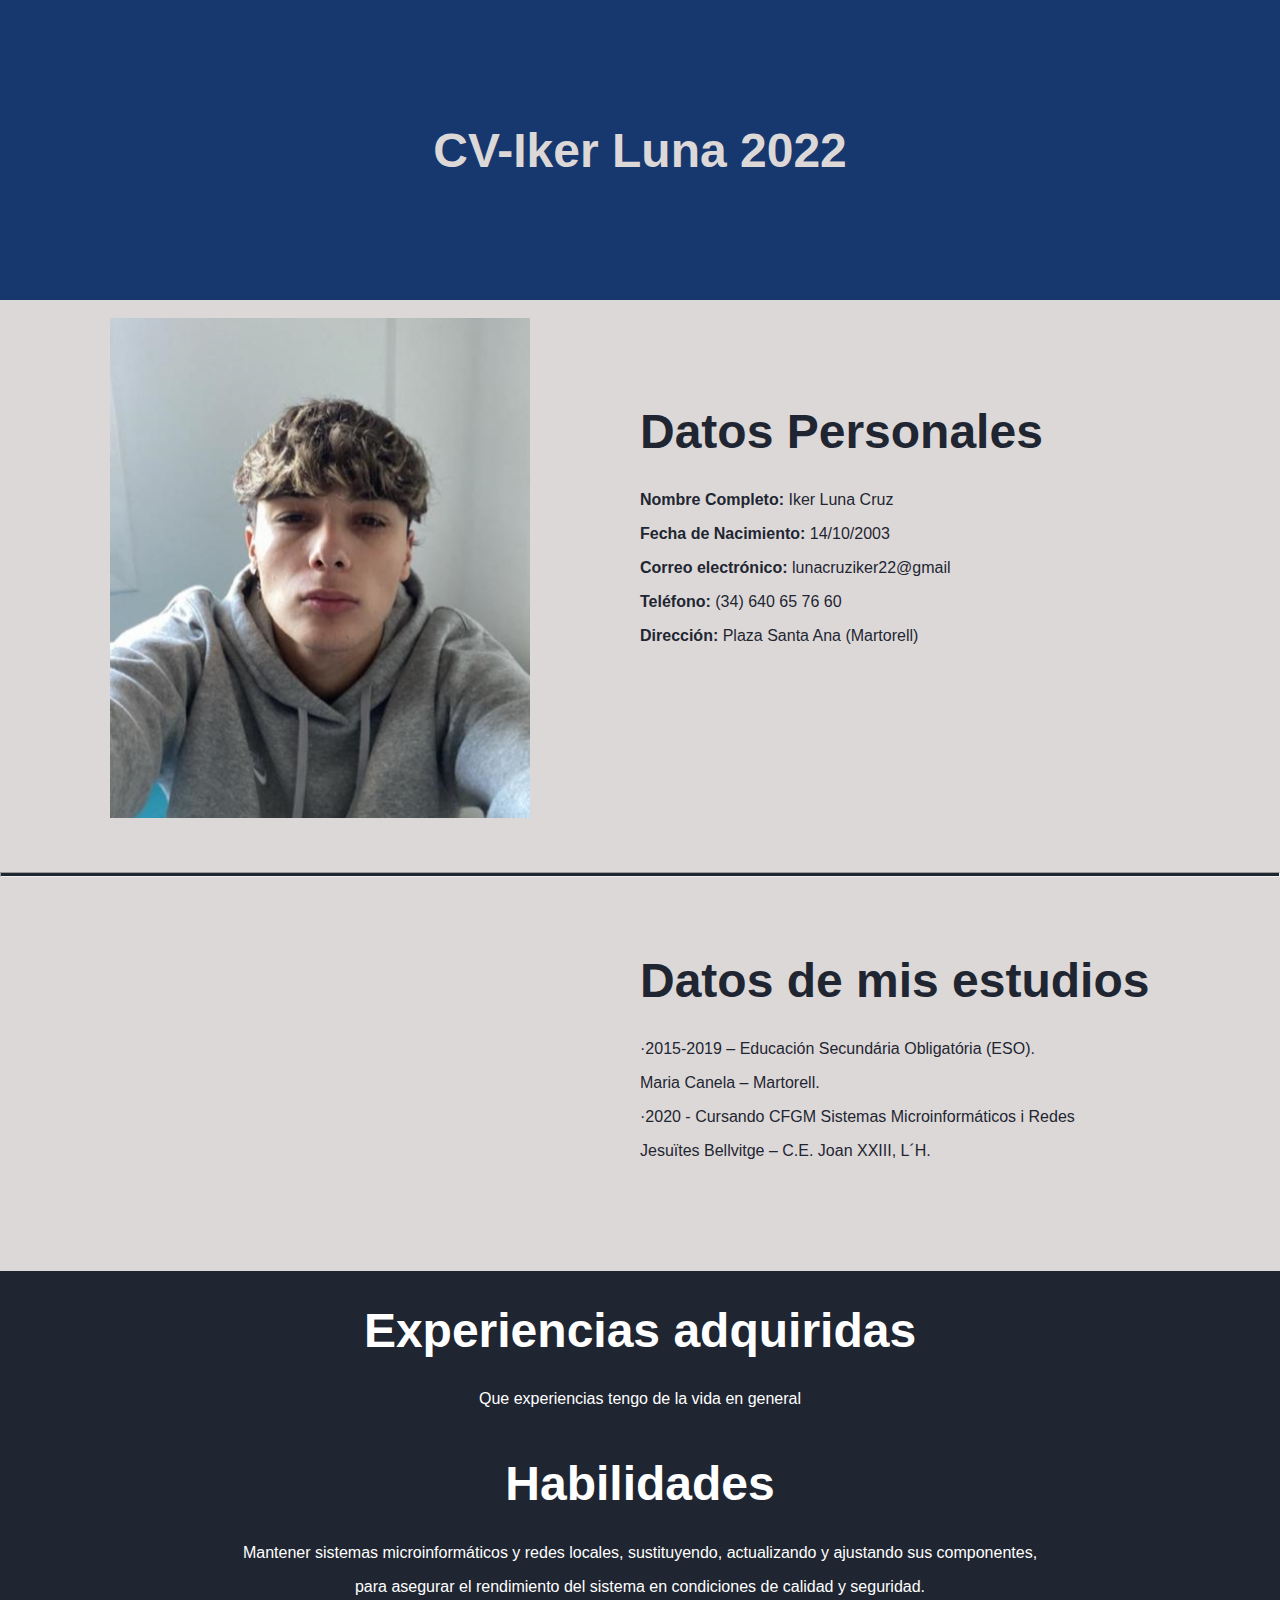
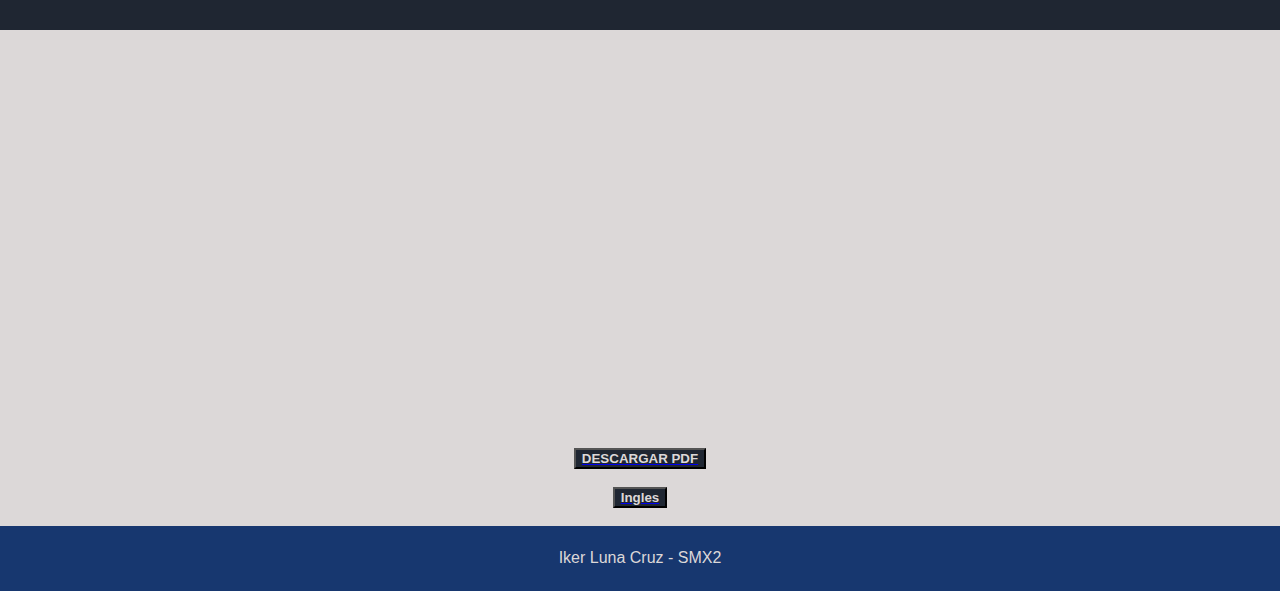
==== index.html @ c4a6e59e "first comm" ====
<!DOCTYPE html>
<html lang="en">

<head>
    <meta charset="UTF-8">
    <meta http-equiv="X-UA-Compatible" content="IE=edge">
    <meta name="viewport" content="width=device-width, initial-scale=1.0">
    <title>CV Iker Luna</title>
    <link rel="stylesheet" href="./css/style.css">
    <script src="./js/main.js"></script>
    <link rel="preconnect" href="https://fonts.googleapis.com">
    <link rel="preconnect" href="https://fonts.gstatic.com" crossorigin>
    <link href="https://fonts.googleapis.com/css2?family=Varela+Round&display=swap" rel="stylesheet">
</head>

<body>
    <header class="flex" id="header">
        <h1>CV-Iker Luna 2022</h1>
    </header>
    <div class="row">
        <br>
        <div class="column-2 flex fila1">
            <img src="./img/Imagen correo.jpg" alt="imagen" id="imagen">
        </div>
        <br>
        <br>
        <br>
        <div class="column-2 fila1">
            <h1>Datos Personales</h1>
            <p><b>Nombre Completo:</b> Iker Luna Cruz</p>
            <p><b>Fecha de Nacimiento:</b> 14/10/2003</p>
            <p><b>Correo electrónico:</b> lunacruziker22@gmail</p>
            <p><b>Teléfono:</b> (34) 640 65 76 60</p>
            <p><b>Dirección:</b> Plaza Santa Ana (Martorell)</p>
            
        </div>
        <hr>
        <br>
        <div class="column-2 fila2 flex">
            <iframe src="https://www.google.com/maps/embed?pb=!1m18!1m12!1m3!1d2995.1127574472985!2d2.1051025156549263!3d41.349902806280525!2m3!1f0!2f0!3f0!3m2!1i1024!2i768!4f13.1!3m3!1m2!1s0x12a498d64bd023fd%3A0x26089fc39cb352a3!2sJesu%C3%AFtes%20Bellvitge%20-%20Centre%20d&#39;Estudis%20Joan%20XXIII!5e0!3m2!1sca!2ses!4v1651827604079!5m2!1sca!2ses"
                width="90%" height="100%" style="border:0;" allowfullscreen="" loading="lazy" referrerpolicy="no-referrer-when-downgrade"></iframe>
        </div>
        <br>
        <div class="column-2 fila2">
            <h1>Datos de mis estudios</h1>
            <p>·2015-2019 – Educación Secundária Obligatória (ESO).</p>
            <p> Maria Canela – Martorell.</p> 
            <p>·2020 - Cursando CFGM Sistemas Microinformáticos i Redes</p>
            <p>Jesuïtes Bellvitge – C.E. Joan XXIII, L´H.</p>
        </div>
        <div class="column-1 fila3">
            <h1>Experiencias adquiridas</h1>
            <p>Que experiencias tengo de la vida en general</p>
        </div>
        <div class="column-1 fila4">
            <h1>Habilidades</h1>
            <p>Mantener sistemas microinformáticos y redes locales, sustituyendo,
                actualizando y ajustando sus componentes,</p>
            <p>para asegurar el rendimiento del sistema en condiciones de calidad y seguridad.</p>
            <br>
        </div>
        <br>
        <div class="column-1 fila5 flex">
        <br>
            <iframe class="video" width="800" height="400" src="https://www.youtube.com/embed/TSJAxi2wPQ8" title="YouTube video player" frameborder="0" allow="accelerometer; autoplay; clipboard-write; encrypted-media; gyroscope; picture-in-picture" allowfullscreen></iframe>
        </div>
        <br>
        <div class="column-1 fila6 padding1">
            <br>
            <a target="_black" href="./CV Iker Luna.pdf" download="CV Iker Luna" class="flex"><button class="pdf"><b>DESCARGAR PDF</b></button></a>
            <br>
            <a class="flex" href="./en/index.html"><button class="ingles"><b>Ingles</b></button></a>
            <br>
        </div>
    </div>
    <footer class="flex">
        <p>Iker Luna Cruz - SMX2</p>
    </footer>
</body>

</html>
---- css/style.css ----
html {
    font-size: 16px;
    font-family: 'Varela Round', sans-serif;
    background-color: #dcd8d8;
    color: #1f2632;
}


/* Redimensión de fuente utilizando rem */

p {
    font-size: 1rem;
}

h1 {
    font-size: 3rem;
}

h2 {
    font-size: 2rem;
}

h3 {
    font-size: 1.6rem;
}

h4 {
    font-size: 1.3rem;
}

h5 {
    font-size: 1.15rem;
}

h6 {
    font-size: 1.05rem;
}


/**************************/


/* clases predefinidas */

* {
    box-sizing: border-box;
    font-family: 'Quicksand', sans-serif;
}

body {
    margin: 0;
}


/* Clear floats after the columns */

.row:after {
    content: "";
    display: table;
    clear: both;
}


/* Diseño de columnas */

.column-1 {
    width: 100%;
    float: left;
}

.column-2 {
    width: 50%;
    float: left;
}

.column-3 {
    width: 33.33%;
    float: left;
}

.column-4 {
    width: 25%;
    float: left;
}

.column-5 {
    width: 20%;
    float: left;
}

.column-6 {
    width: 16.66%;
    float: left;
}

.column-75 {
    width: 75%;
    float: left;
}


/* Otras clases */

#header {
    background-color: #17376f;
    color: #dcd8d8;
    height: 300px;
    align-items: center;
    display: flex;
    
}

#imagen {
    height: 100%;
}

hr {
    height: 5px;
    background-color: #1f2632;
}

.fila1 {
    height: 500px;
}

.fila2 {
    height: 350px;
}

.fila3 {
    text-align: center;
    color: white;
    background-color: #1f2632;
}

.fila4 {
    text-align: center;
    color: white;
    background-color: #1f2632;
}

.pdf {
    background-color: #1f2632;
    color: #dcd8d8;
}

.ingles {
    background-color: #1f2632;
    color: #dcd8d8;
}

footer {
    background-color: #17376f;
    color: #dcd8d8;
    height: 65px;
}

video{
    padding-top: 5%;
    padding-bottom: 5%;

}

/* clase para centrar contenido en horizontal y vertical (lo centra respecto al elemento padre) */

.flex {
    display: flex;
    align-items: center;
    justify-content: center;
}

@media only screen and (max-width: 600px) {
    /* column-2 pasará de tener 50% a 100% */
    .column-2 {
        width: 100%;
    }
    /* column-3 pasará de tener 33.33% a 100% */
    .column-3 {
        width: 100%;
    }
    /* column-4 pasará de tener 25% a 50% */
    .column-4 {
        width: 50%;
    }
    img {
        height: 60vw;
    }
}
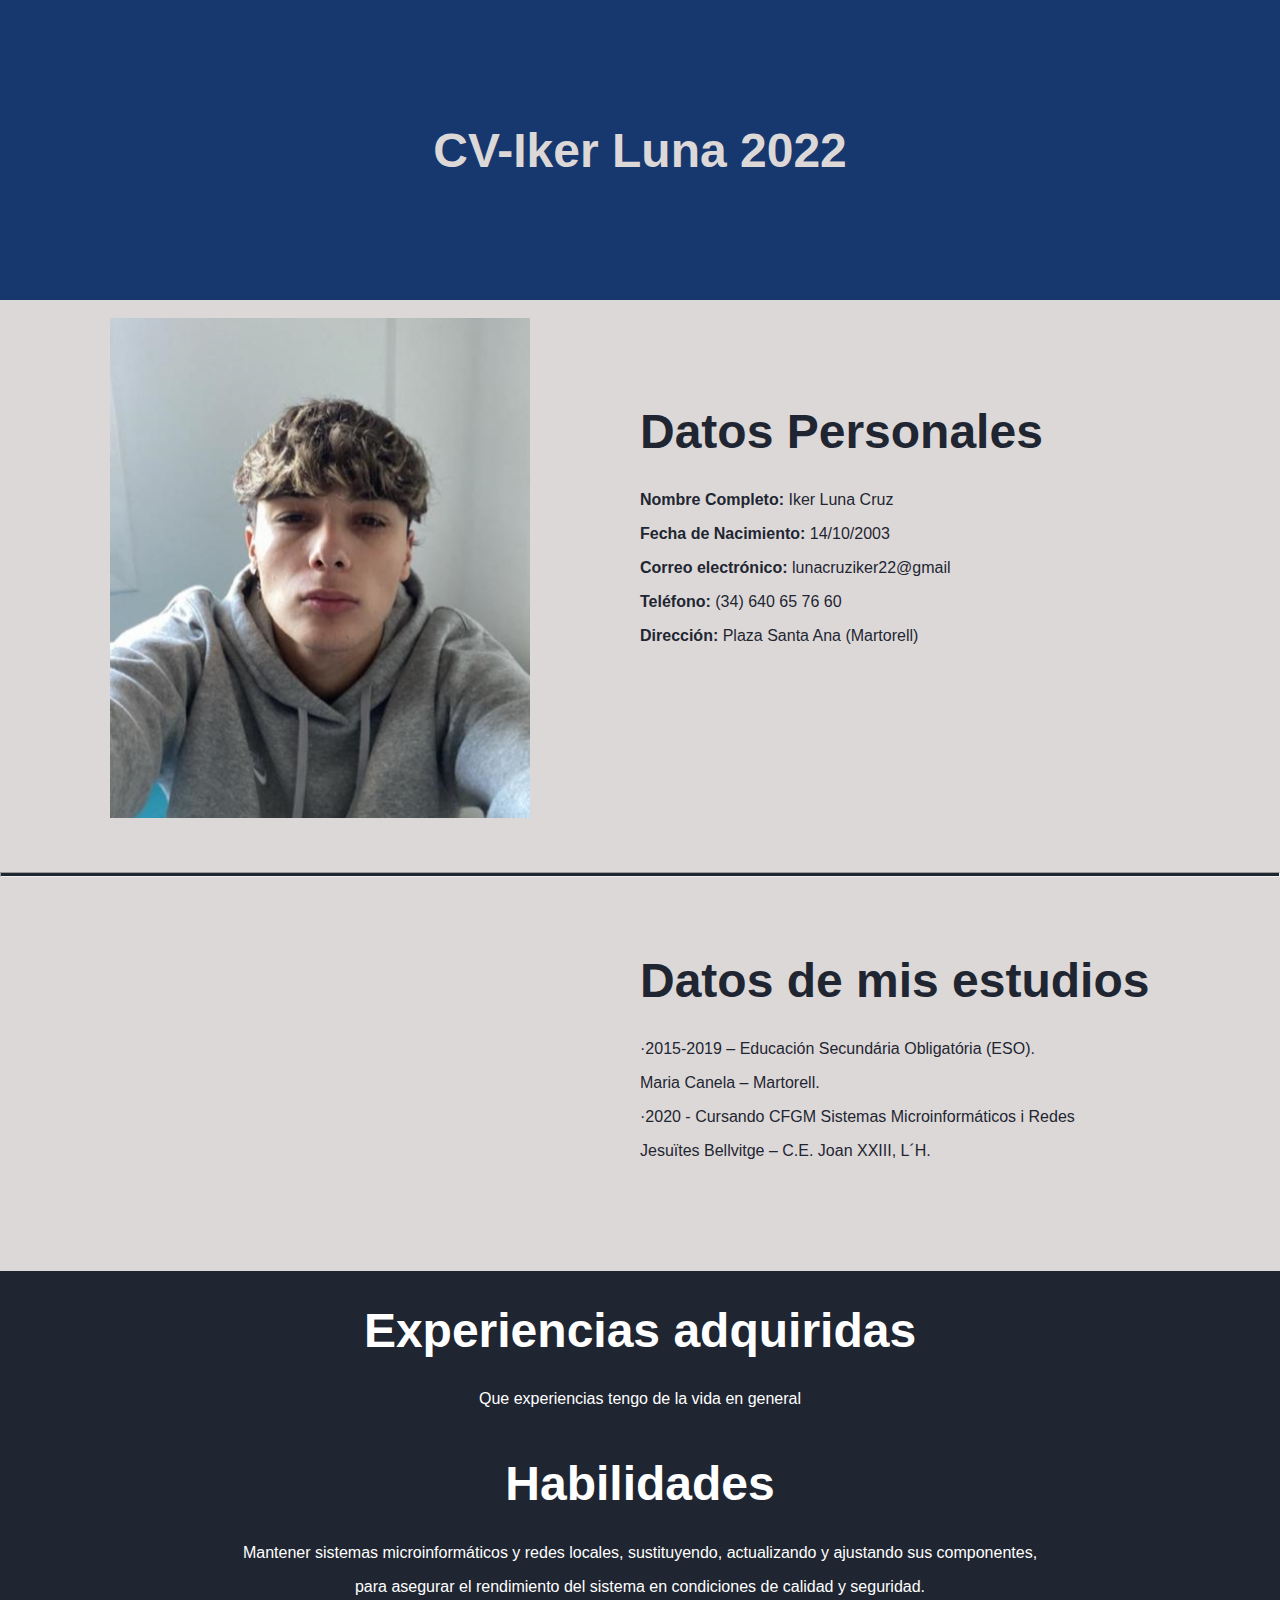
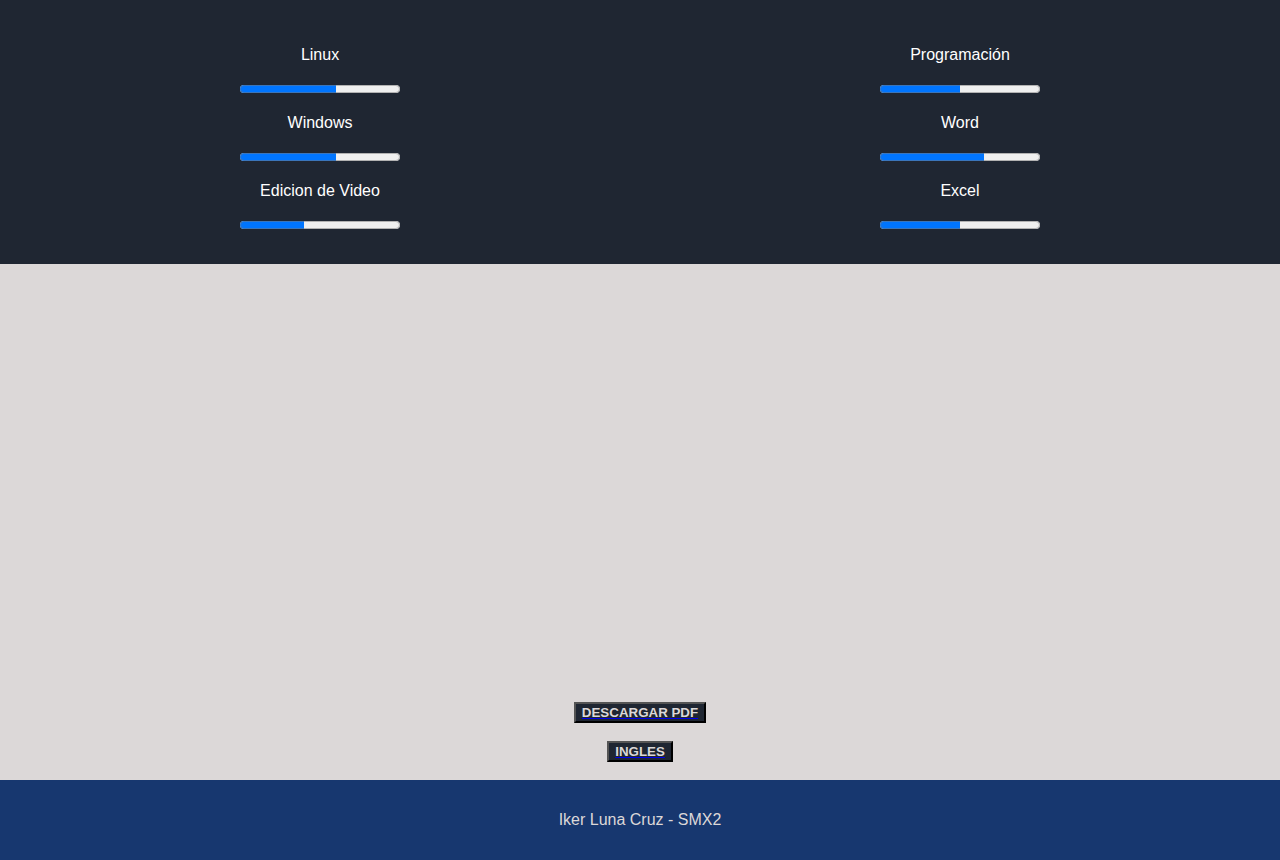
==== commit d07bcf7c: "first comm" ====
--- a/index.html
+++ b/index.html
@@ -32,7 +32,7 @@
             <p><b>Correo electrónico:</b> lunacruziker22@gmail</p>
             <p><b>Teléfono:</b> (34) 640 65 76 60</p>
             <p><b>Dirección:</b> Plaza Santa Ana (Martorell)</p>
-            
+
         </div>
         <hr>
         <br>
@@ -44,7 +44,7 @@
         <div class="column-2 fila2">
             <h1>Datos de mis estudios</h1>
             <p>·2015-2019 – Educación Secundária Obligatória (ESO).</p>
-            <p> Maria Canela – Martorell.</p> 
+            <p> Maria Canela – Martorell.</p>
             <p>·2020 - Cursando CFGM Sistemas Microinformáticos i Redes</p>
             <p>Jesuïtes Bellvitge – C.E. Joan XXIII, L´H.</p>
         </div>
@@ -54,14 +54,24 @@
         </div>
         <div class="column-1 fila4">
             <h1>Habilidades</h1>
-            <p>Mantener sistemas microinformáticos y redes locales, sustituyendo,
-                actualizando y ajustando sus componentes,</p>
+            <p>Mantener sistemas microinformáticos y redes locales, sustituyendo, actualizando y ajustando sus componentes,</p>
             <p>para asegurar el rendimiento del sistema en condiciones de calidad y seguridad.</p>
             <br>
+            <div class="column-2 fila4 progreso">
+                <p>Linux</p><progress max="100" value="60"></progress>
+                <p>Windows</p><progress max="100" value="60"></progress>
+                <p>Edicion de Video</p><progress max="100" value="40"></progress>
+            </div>
+            <div class="column-2 fila4 progreso">
+                <p>Programación</p><progress max="100" value="50"></progress>
+                <p>Word</p><progress max="100" value="65"></progress>
+                <p>Excel</p><progress max="100" value="50"></progress>
+                <br>
+            </div>
         </div>
         <br>
         <div class="column-1 fila5 flex">
-        <br>
+            <br>
             <iframe class="video" width="800" height="400" src="https://www.youtube.com/embed/TSJAxi2wPQ8" title="YouTube video player" frameborder="0" allow="accelerometer; autoplay; clipboard-write; encrypted-media; gyroscope; picture-in-picture" allowfullscreen></iframe>
         </div>
         <br>
@@ -69,7 +79,7 @@
             <br>
             <a target="_black" href="./CV Iker Luna.pdf" download="CV Iker Luna" class="flex"><button class="pdf"><b>DESCARGAR PDF</b></button></a>
             <br>
-            <a class="flex" href="./en/index.html"><button class="ingles"><b>Ingles</b></button></a>
+            <a class="flex" href="./en/index.html"><button class="ingles"><b>INGLES</b></button></a>
             <br>
         </div>
     </div>
--- a/css/style.css
+++ b/css/style.css
@@ -107,7 +107,6 @@
     height: 300px;
     align-items: center;
     display: flex;
-    
 }
 
 #imagen {
@@ -137,6 +136,11 @@
     text-align: center;
     color: white;
     background-color: #1f2632;
+    padding-bottom: 15px;
+}
+
+.fila5 {
+    padding-top: 20px;
 }
 
 .pdf {
@@ -153,13 +157,16 @@
     background-color: #17376f;
     color: #dcd8d8;
     height: 65px;
+    text-align: center;
+    padding-bottom: 40px;
+    padding-top: 40px;
 }
 
-video{
+video {
     padding-top: 5%;
     padding-bottom: 5%;
+}
 
-}
 
 /* clase para centrar contenido en horizontal y vertical (lo centra respecto al elemento padre) */
 
@@ -185,4 +192,8 @@
     img {
         height: 60vw;
     }
+    #imagen {
+        height: 425px;
+        width: 100%;
+    }
 }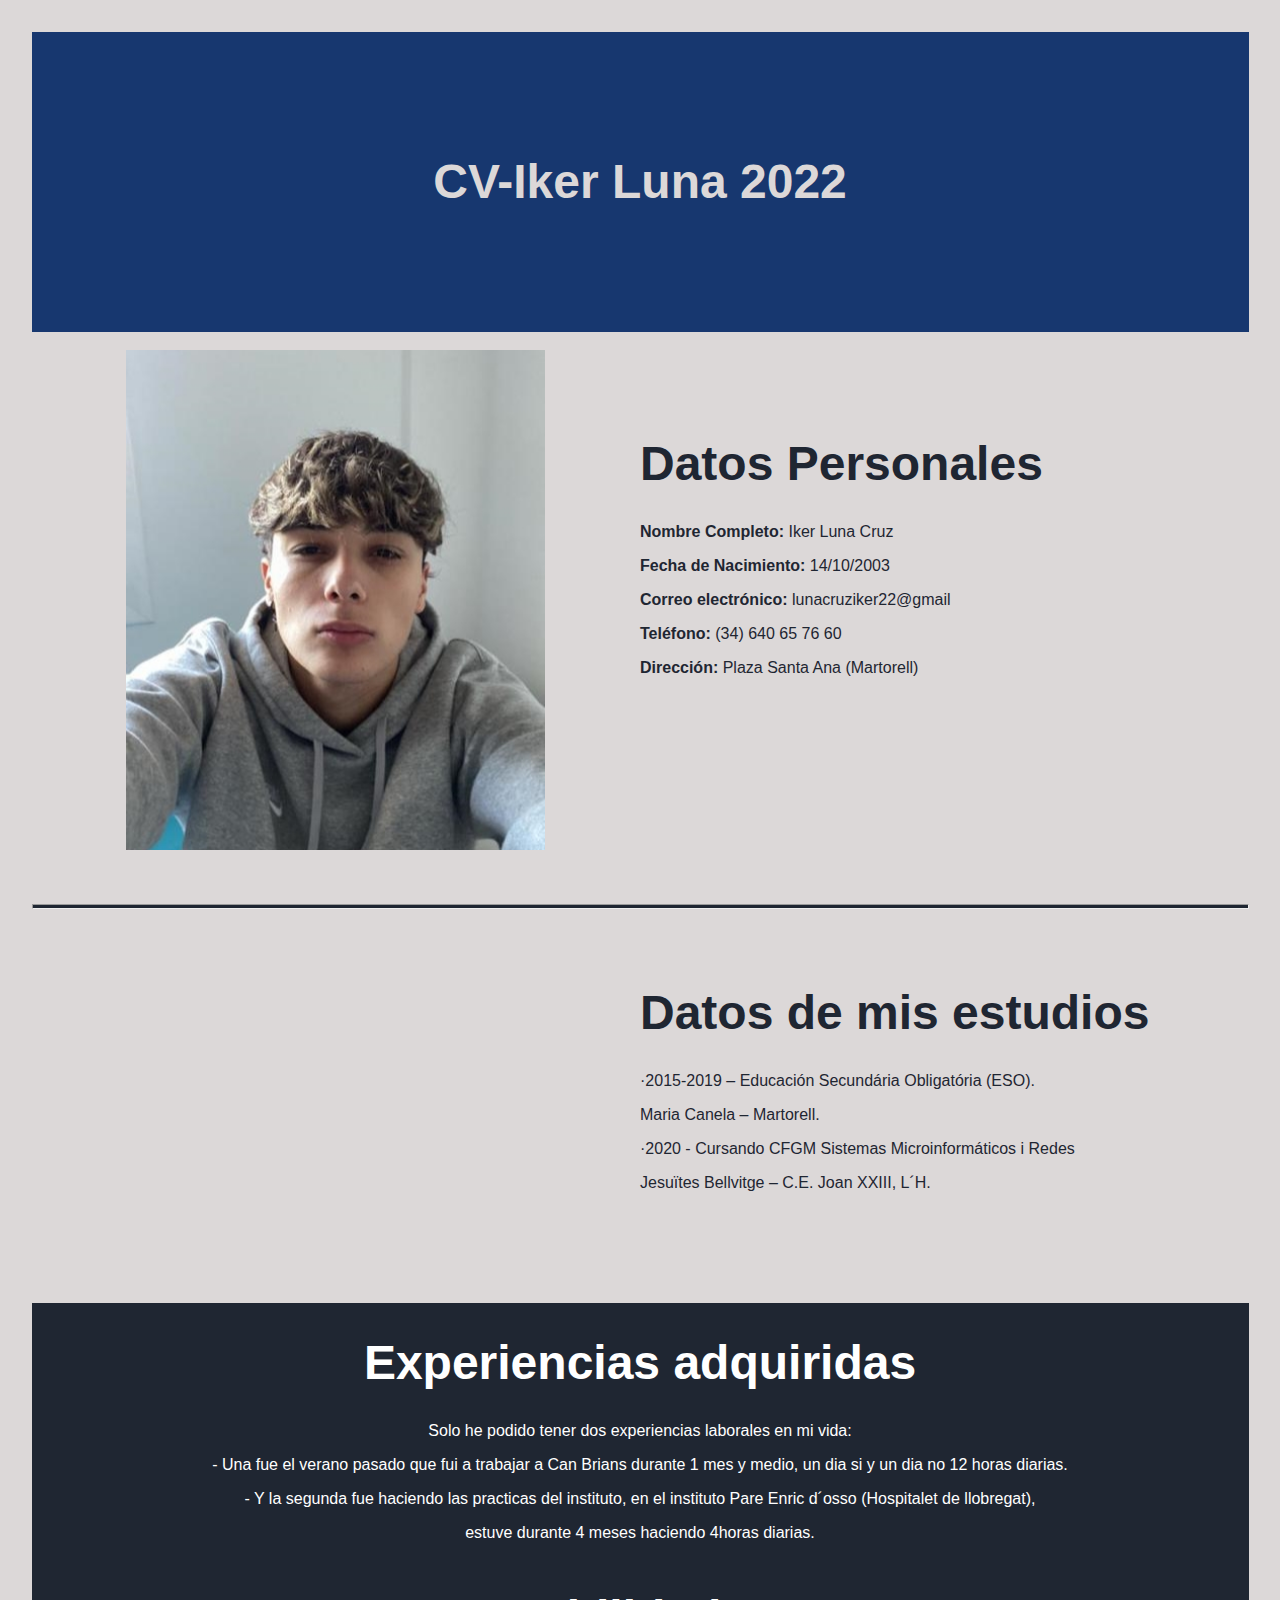
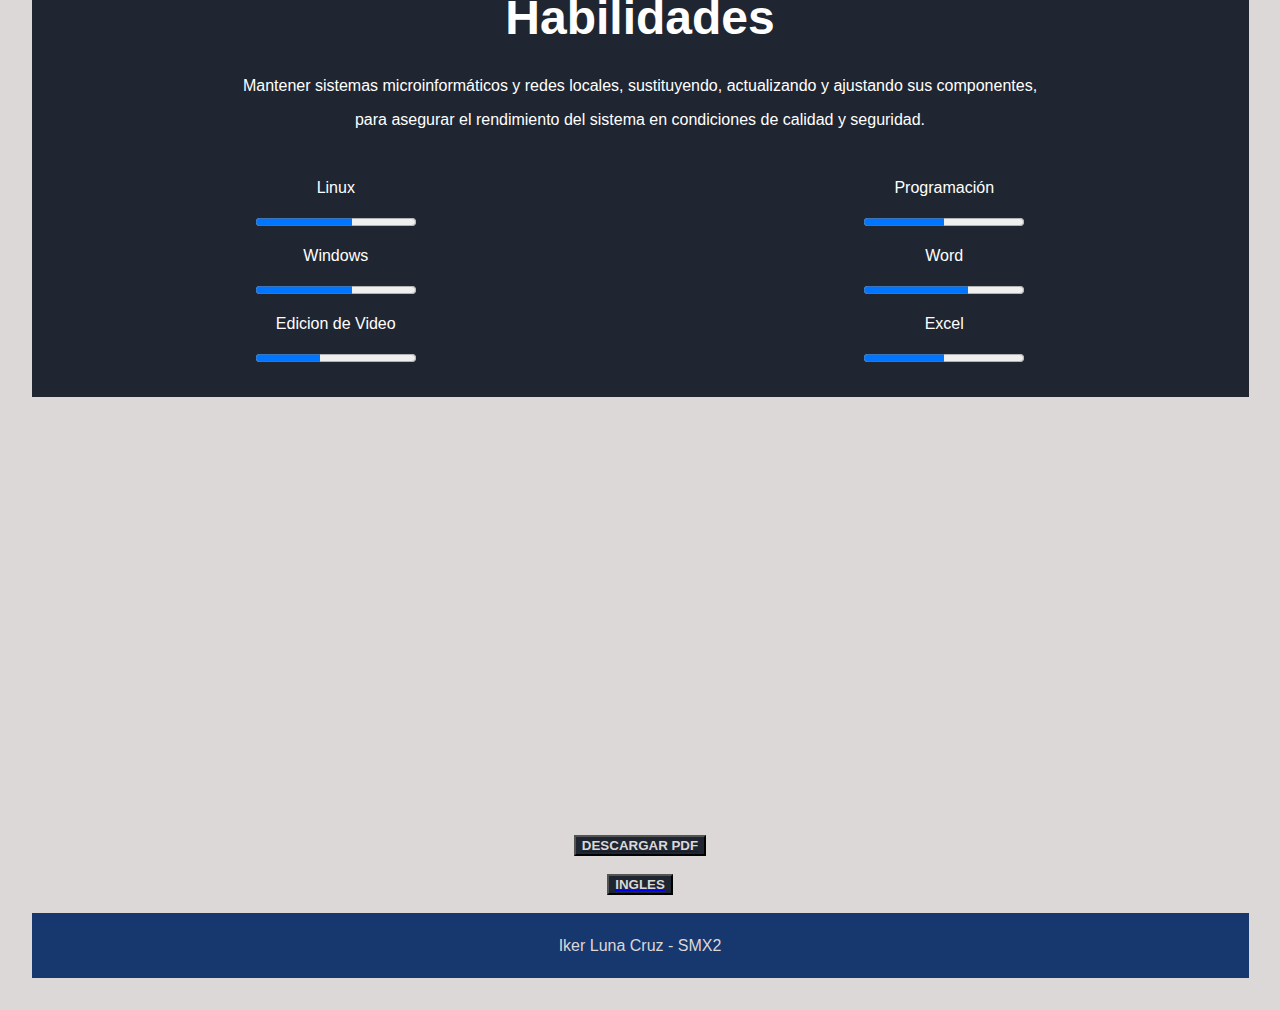
==== commit 15ecdd91: "first comm" ====
--- a/index.html
+++ b/index.html
@@ -50,7 +50,11 @@
         </div>
         <div class="column-1 fila3">
             <h1>Experiencias adquiridas</h1>
-            <p>Que experiencias tengo de la vida en general</p>
+            <p>Solo he podido tener dos experiencias laborales en mi vida:</p> 
+            <p>- Una fue el verano pasado que fui a trabajar a Can Brians durante 1 mes y medio, un dia si 
+                 y un dia no 12 horas diarias.</p>   
+            <p>- Y la segunda fue haciendo las practicas del instituto, en el instituto Pare Enric d´osso (Hospitalet de llobregat),</p> 
+            <p>estuve durante 4 meses haciendo 4horas diarias.</p>
         </div>
         <div class="column-1 fila4">
             <h1>Habilidades</h1>
--- a/css/style.css
+++ b/css/style.css
@@ -48,7 +48,7 @@
 }
 
 body {
-    margin: 0;
+    margin: 3.5vh;
 }
 
 
@@ -107,6 +107,7 @@
     height: 300px;
     align-items: center;
     display: flex;
+    text-align: center;
 }
 
 #imagen {
@@ -157,9 +158,6 @@
     background-color: #17376f;
     color: #dcd8d8;
     height: 65px;
-    text-align: center;
-    padding-bottom: 40px;
-    padding-top: 40px;
 }
 
 video {
